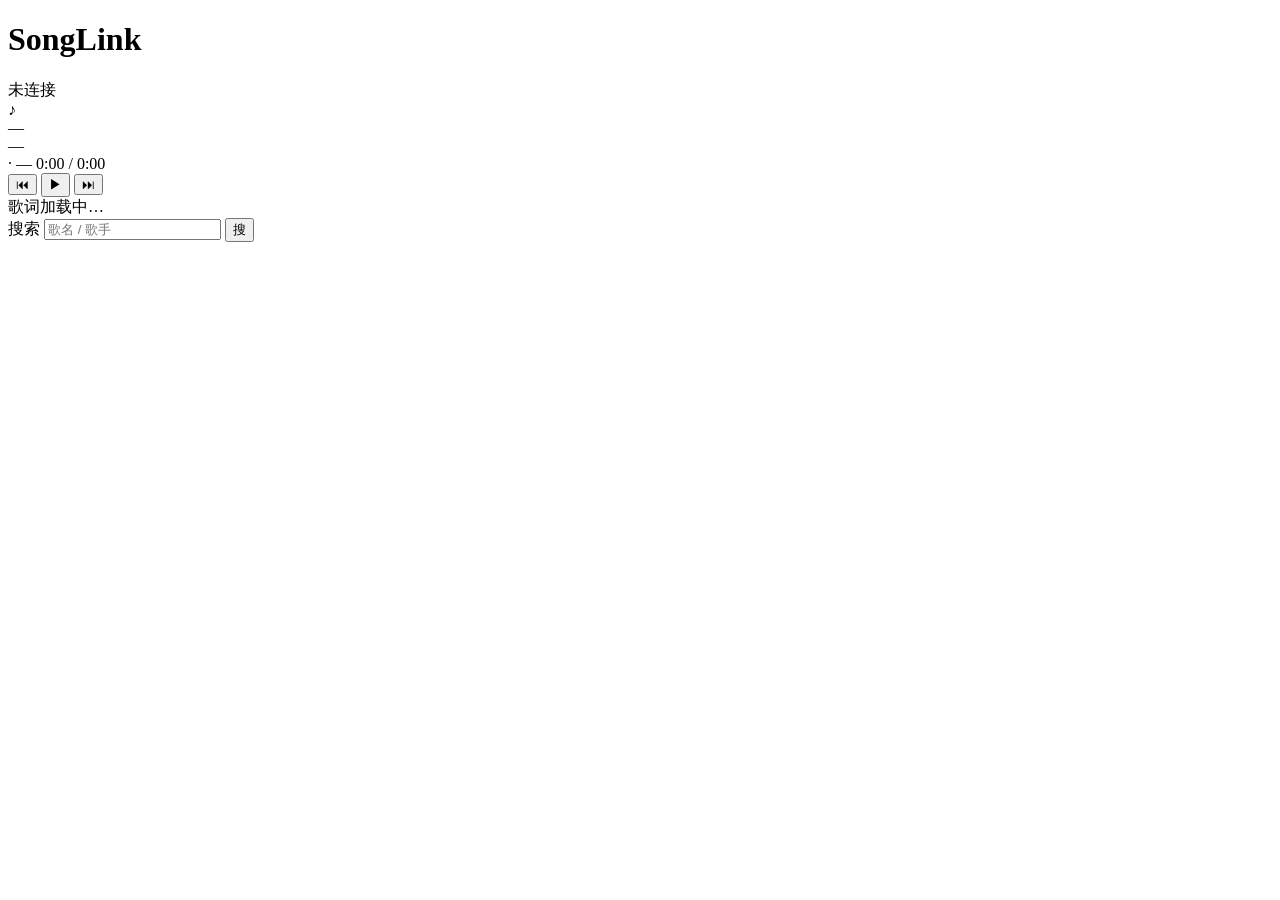
==== src/SongLink.Host.Core/wwwroot/index.html @ 1a28ee3d "feat(host): 桌面 Web 控制面板(浏览器访问 localhost:51999 即可控制) 不依赖 Android — Host 起一个极简网页,PC 浏览器直接连 ws://host:5" ====
<!doctype html>
<html lang="zh-CN">
<head>
<meta charset="utf-8">
<meta name="viewport" content="width=device-width,initial-scale=1">
<title>SongLink 桌面控制面板</title>
<link rel="stylesheet" href="/static/style.css">
</head>
<body>
<header>
  <h1>SongLink</h1>
  <div id="conn" class="badge disconnected">未连接</div>
  <div id="pin-wrap" hidden>
    <label>PIN <input id="pin" maxlength="6" inputmode="numeric" pattern="[0-9]*" placeholder="6 位"></label>
    <button id="btn-connect">连接</button>
  </div>
</header>

<main>
  <section id="now">
    <div class="art">
      <img id="art" alt="" src="" onerror="this.style.display='none'">
      <div class="art-placeholder" id="art-placeholder">♪</div>
    </div>
    <div class="meta">
      <div id="title" class="title">—</div>
      <div id="artist" class="artist">—</div>
      <div id="album" class="album"></div>
      <div class="status">
        <span id="status" class="dot">·</span>
        <span id="mode">—</span>
        <span id="time">0:00 / 0:00</span>
      </div>
    </div>
  </section>

  <section class="controls">
    <button id="btn-prev" title="上一首">⏮</button>
    <button id="btn-play" title="播放/暂停" class="primary">▶</button>
    <button id="btn-next" title="下一首">⏭</button>
  </section>

  <section id="lyrics">
    <div class="empty">歌词加载中…</div>
  </section>

  <section id="search">
    <label>搜索 <input id="kw" placeholder="歌名 / 歌手"></label>
    <button id="btn-search">搜</button>
    <div id="results"></div>
  </section>
</main>

<script src="/static/app.js"></script>
</body>
</html>
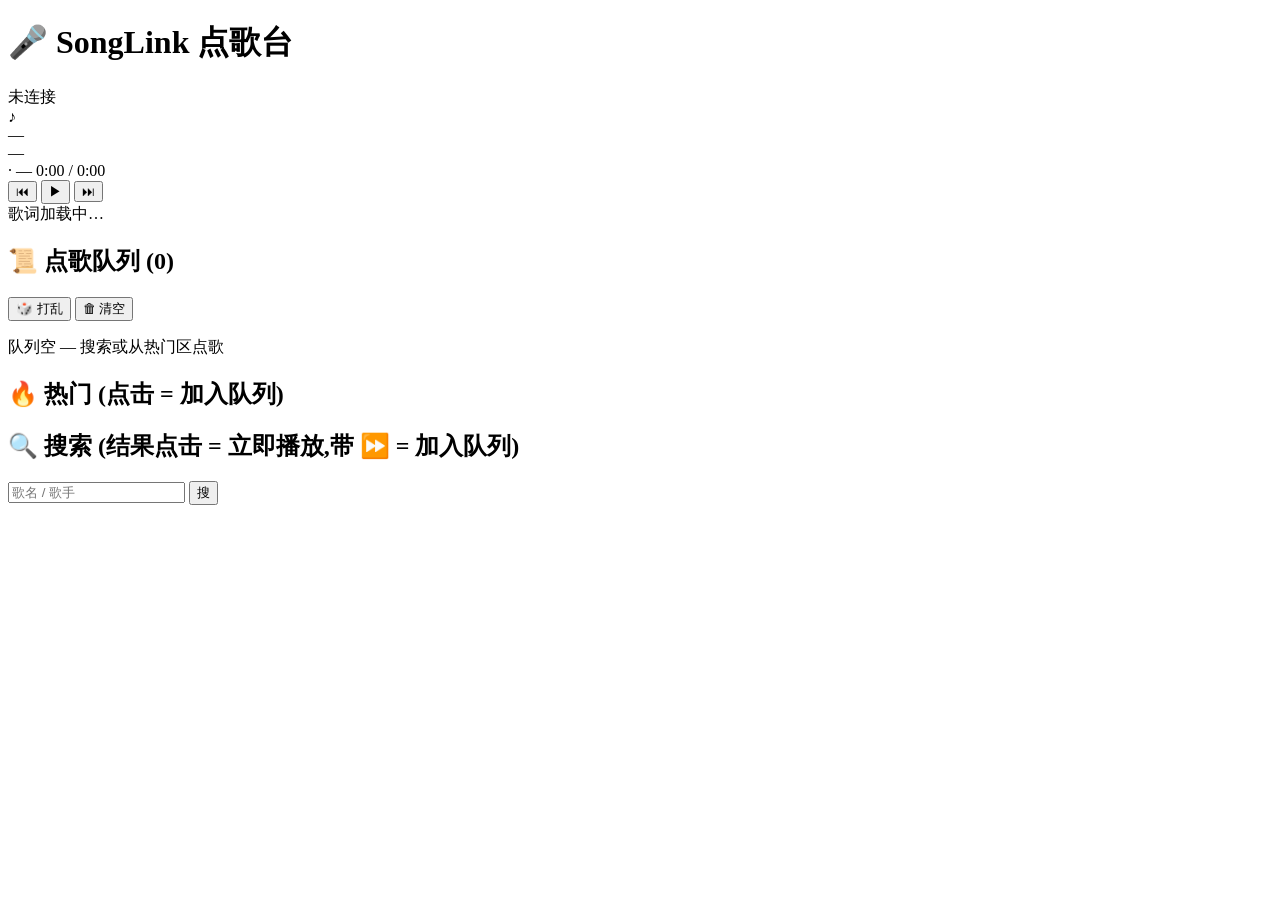
==== commit 9ff02e41: "feat(host): Web 面板改造成完整点歌台(队列/热门/谁点的)+ queue.shuffle + trending cmd Web 面板(localhost:51999/)从简单控制台升级" ====
--- a/src/SongLink.Host.Core/wwwroot/index.html
+++ b/src/SongLink.Host.Core/wwwroot/index.html
@@ -3,13 +3,16 @@
 <head>
 <meta charset="utf-8">
 <meta name="viewport" content="width=device-width,initial-scale=1">
-<title>SongLink 桌面控制面板</title>
+<title>SongLink 点歌台</title>
 <link rel="stylesheet" href="/static/style.css">
 </head>
 <body>
 <header>
-  <h1>SongLink</h1>
+  <h1>🎤 SongLink 点歌台</h1>
   <div id="conn" class="badge disconnected">未连接</div>
+  <div id="user-wrap" hidden>
+    <label>昵称 <input id="user" maxlength="20" placeholder="匿名"></label>
+  </div>
   <div id="pin-wrap" hidden>
     <label>PIN <input id="pin" maxlength="6" inputmode="numeric" pattern="[0-9]*" placeholder="6 位"></label>
     <button id="btn-connect">连接</button>
@@ -17,6 +20,7 @@
 </header>
 
 <main>
+  <!-- 当前歌曲 -->
   <section id="now">
     <div class="art">
       <img id="art" alt="" src="" onerror="this.style.display='none'">
@@ -34,20 +38,45 @@
     </div>
   </section>
 
+  <!-- 控件 -->
   <section class="controls">
     <button id="btn-prev" title="上一首">⏮</button>
     <button id="btn-play" title="播放/暂停" class="primary">▶</button>
     <button id="btn-next" title="下一首">⏭</button>
   </section>
 
+  <!-- 歌词 -->
   <section id="lyrics">
     <div class="empty">歌词加载中…</div>
   </section>
 
+  <!-- 点歌队列 -->
+  <section id="queue-section">
+    <div class="row">
+      <h2>📜 点歌队列 <span id="qcount" class="muted">(0)</span></h2>
+      <div class="actions">
+        <button id="btn-shuffle" class="ghost" title="随机打乱">🎲 打乱</button>
+        <button id="btn-qclear" class="ghost danger" title="清空队列">🗑 清空</button>
+      </div>
+    </div>
+    <ol id="queue-list" class="queue"></ol>
+    <div id="queue-empty" class="empty">队列空 — 搜索或从热门区点歌</div>
+  </section>
+
+  <!-- 热门 -->
+  <section id="trending-section">
+    <h2>🔥 热门 <span class="muted">(点击 = 加入队列)</span></h2>
+    <div id="trending" class="chips"></div>
+  </section>
+
+  <!-- 搜索 -->
   <section id="search">
-    <label>搜索 <input id="kw" placeholder="歌名 / 歌手"></label>
-    <button id="btn-search">搜</button>
-    <div id="results"></div>
+    <h2>🔍 搜索 <span class="muted">(结果点击 = 立即播放,带 ⏩ = 加入队列)</span></h2>
+    <div class="row">
+      <input id="kw" placeholder="歌名 / 歌手">
+      <button id="btn-search">搜</button>
+    </div>
+    <div id="results" class="results"></div>
   </section>
 </main>
 
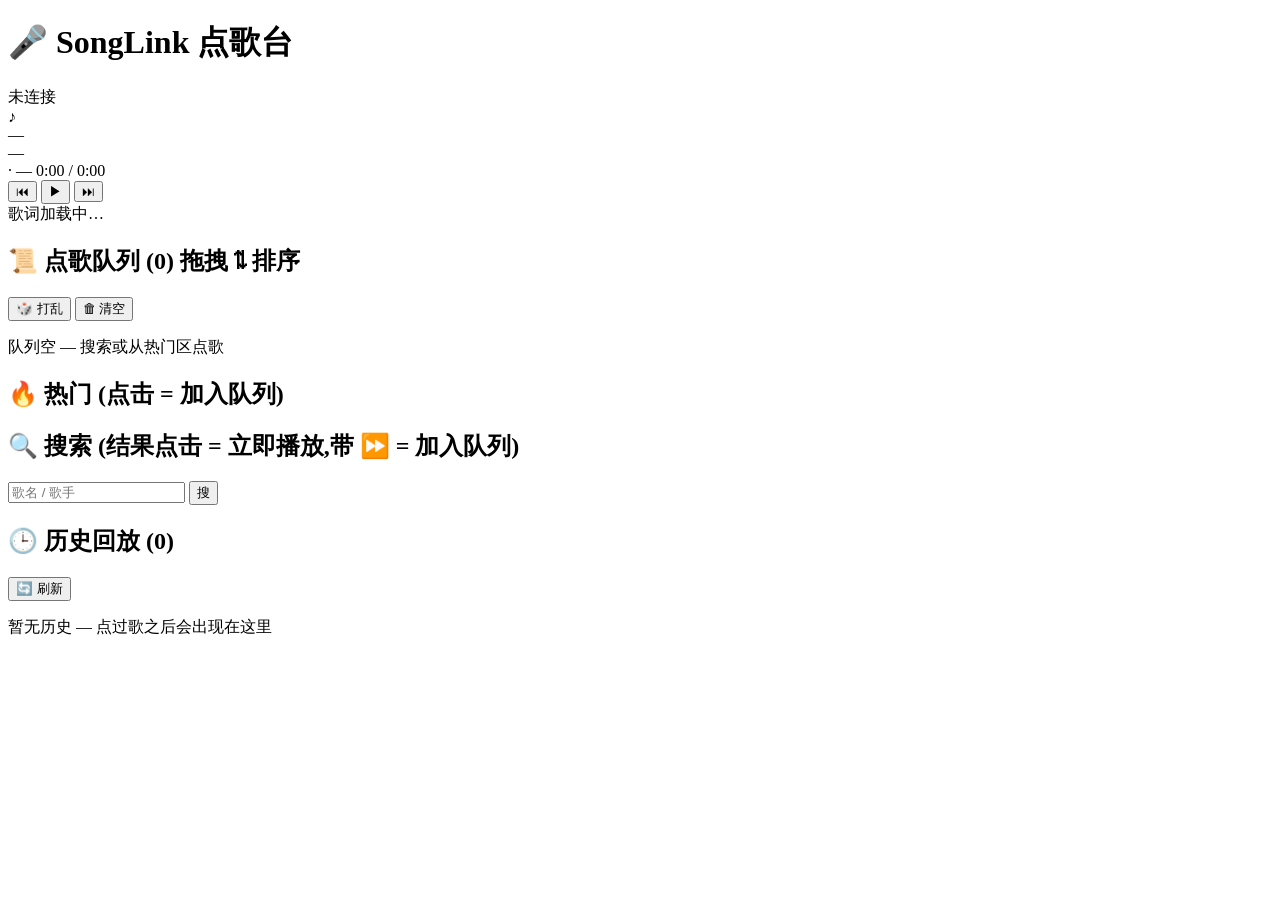
==== commit 4bd6d9a5: "feat(host): 历史回放 + 队列去重 + 拖拽排序 + PlayQueue.Move API 历史回放: - HostServer 加 history.list cmd — 默认 20 条、" ====
--- a/src/SongLink.Host.Core/wwwroot/index.html
+++ b/src/SongLink.Host.Core/wwwroot/index.html
@@ -7,6 +7,8 @@
 <link rel="stylesheet" href="/static/style.css">
 </head>
 <body>
+<div id="toast" class="toast" hidden></div>
+
 <header>
   <h1>🎤 SongLink 点歌台</h1>
   <div id="conn" class="badge disconnected">未连接</div>
@@ -20,7 +22,6 @@
 </header>
 
 <main>
-  <!-- 当前歌曲 -->
   <section id="now">
     <div class="art">
       <img id="art" alt="" src="" onerror="this.style.display='none'">
@@ -38,22 +39,19 @@
     </div>
   </section>
 
-  <!-- 控件 -->
   <section class="controls">
     <button id="btn-prev" title="上一首">⏮</button>
     <button id="btn-play" title="播放/暂停" class="primary">▶</button>
     <button id="btn-next" title="下一首">⏭</button>
   </section>
 
-  <!-- 歌词 -->
   <section id="lyrics">
     <div class="empty">歌词加载中…</div>
   </section>
 
-  <!-- 点歌队列 -->
   <section id="queue-section">
     <div class="row">
-      <h2>📜 点歌队列 <span id="qcount" class="muted">(0)</span></h2>
+      <h2>📜 点歌队列 <span id="qcount" class="muted">(0)</span> <span class="muted">拖拽 ⇅ 排序</span></h2>
       <div class="actions">
         <button id="btn-shuffle" class="ghost" title="随机打乱">🎲 打乱</button>
         <button id="btn-qclear" class="ghost danger" title="清空队列">🗑 清空</button>
@@ -63,21 +61,32 @@
     <div id="queue-empty" class="empty">队列空 — 搜索或从热门区点歌</div>
   </section>
 
-  <!-- 热门 -->
   <section id="trending-section">
     <h2>🔥 热门 <span class="muted">(点击 = 加入队列)</span></h2>
     <div id="trending" class="chips"></div>
   </section>
 
-  <!-- 搜索 -->
   <section id="search">
-    <h2>🔍 搜索 <span class="muted">(结果点击 = 立即播放,带 ⏩ = 加入队列)</span></h2>
+    <div class="row">
+      <h2>🔍 搜索 <span class="muted">(结果点击 = 立即播放,带 ⏩ = 加入队列)</span></h2>
+    </div>
     <div class="row">
       <input id="kw" placeholder="歌名 / 歌手">
       <button id="btn-search">搜</button>
     </div>
     <div id="results" class="results"></div>
   </section>
+
+  <section id="history-section">
+    <div class="row">
+      <h2>🕒 历史回放 <span id="hcount" class="muted">(0)</span></h2>
+      <div class="actions">
+        <button id="btn-hreload" class="ghost" title="刷新历史">🔄 刷新</button>
+      </div>
+    </div>
+    <ol id="history-list" class="history"></ol>
+    <div id="history-empty" class="empty">暂无历史 — 点过歌之后会出现在这里</div>
+  </section>
 </main>
 
 <script src="/static/app.js"></script>
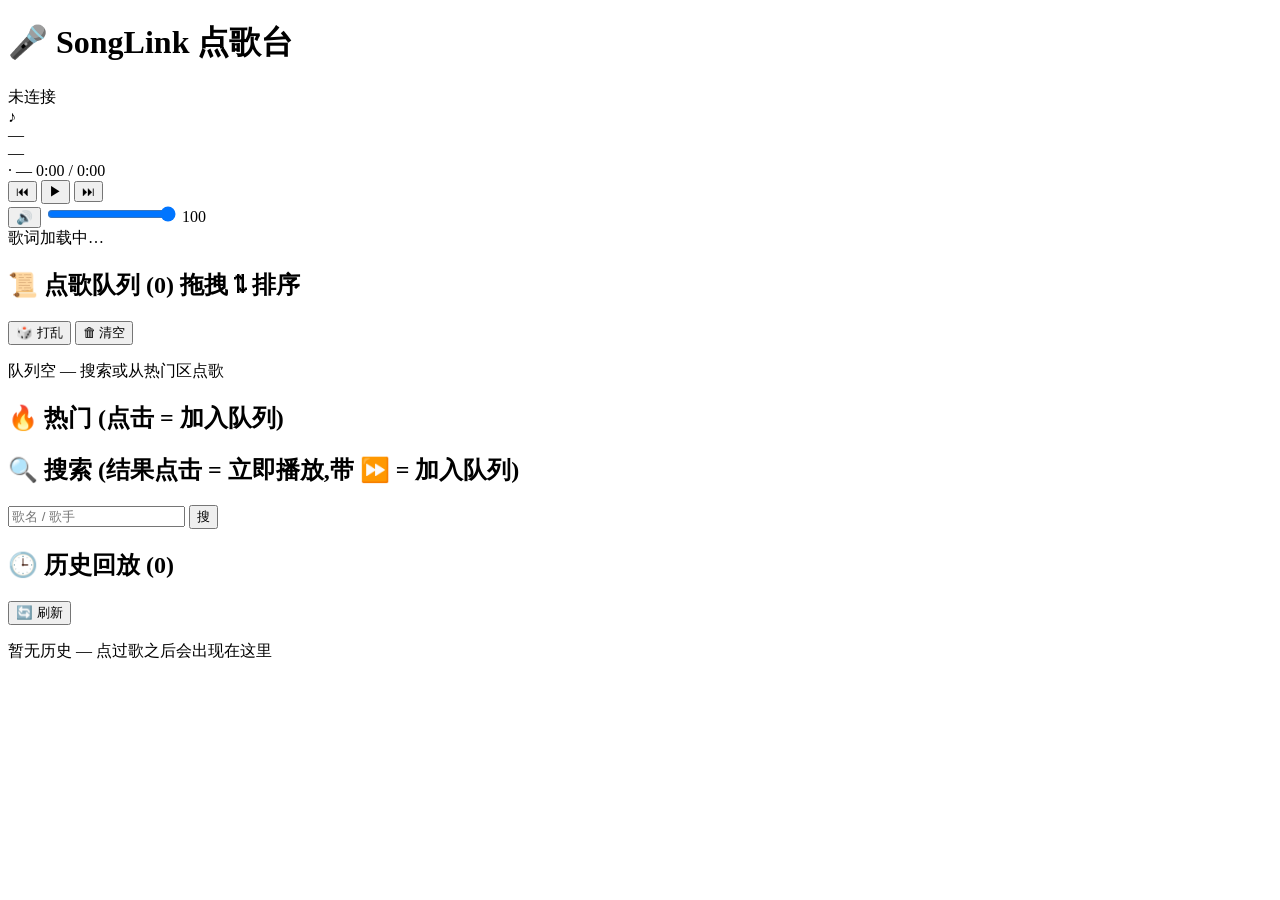
==== commit db7aec97: "feat(host+web): 端到端音量控制 + Web 自动重连 + 队列上下移 音量控制(完整链路): - AdapterCapability 新增 Volume 旗位 - IPlayerAda" ====
--- a/src/SongLink.Host.Core/wwwroot/index.html
+++ b/src/SongLink.Host.Core/wwwroot/index.html
@@ -43,6 +43,11 @@
     <button id="btn-prev" title="上一首">⏮</button>
     <button id="btn-play" title="播放/暂停" class="primary">▶</button>
     <button id="btn-next" title="下一首">⏭</button>
+    <div class="volume" title="音量">
+      <button id="btn-mute" class="ghost" title="静音/恢复">🔊</button>
+      <input id="vol" type="range" min="0" max="100" value="100" step="1" aria-label="音量">
+      <span id="vol-num" class="muted">100</span>
+    </div>
   </section>
 
   <section id="lyrics">
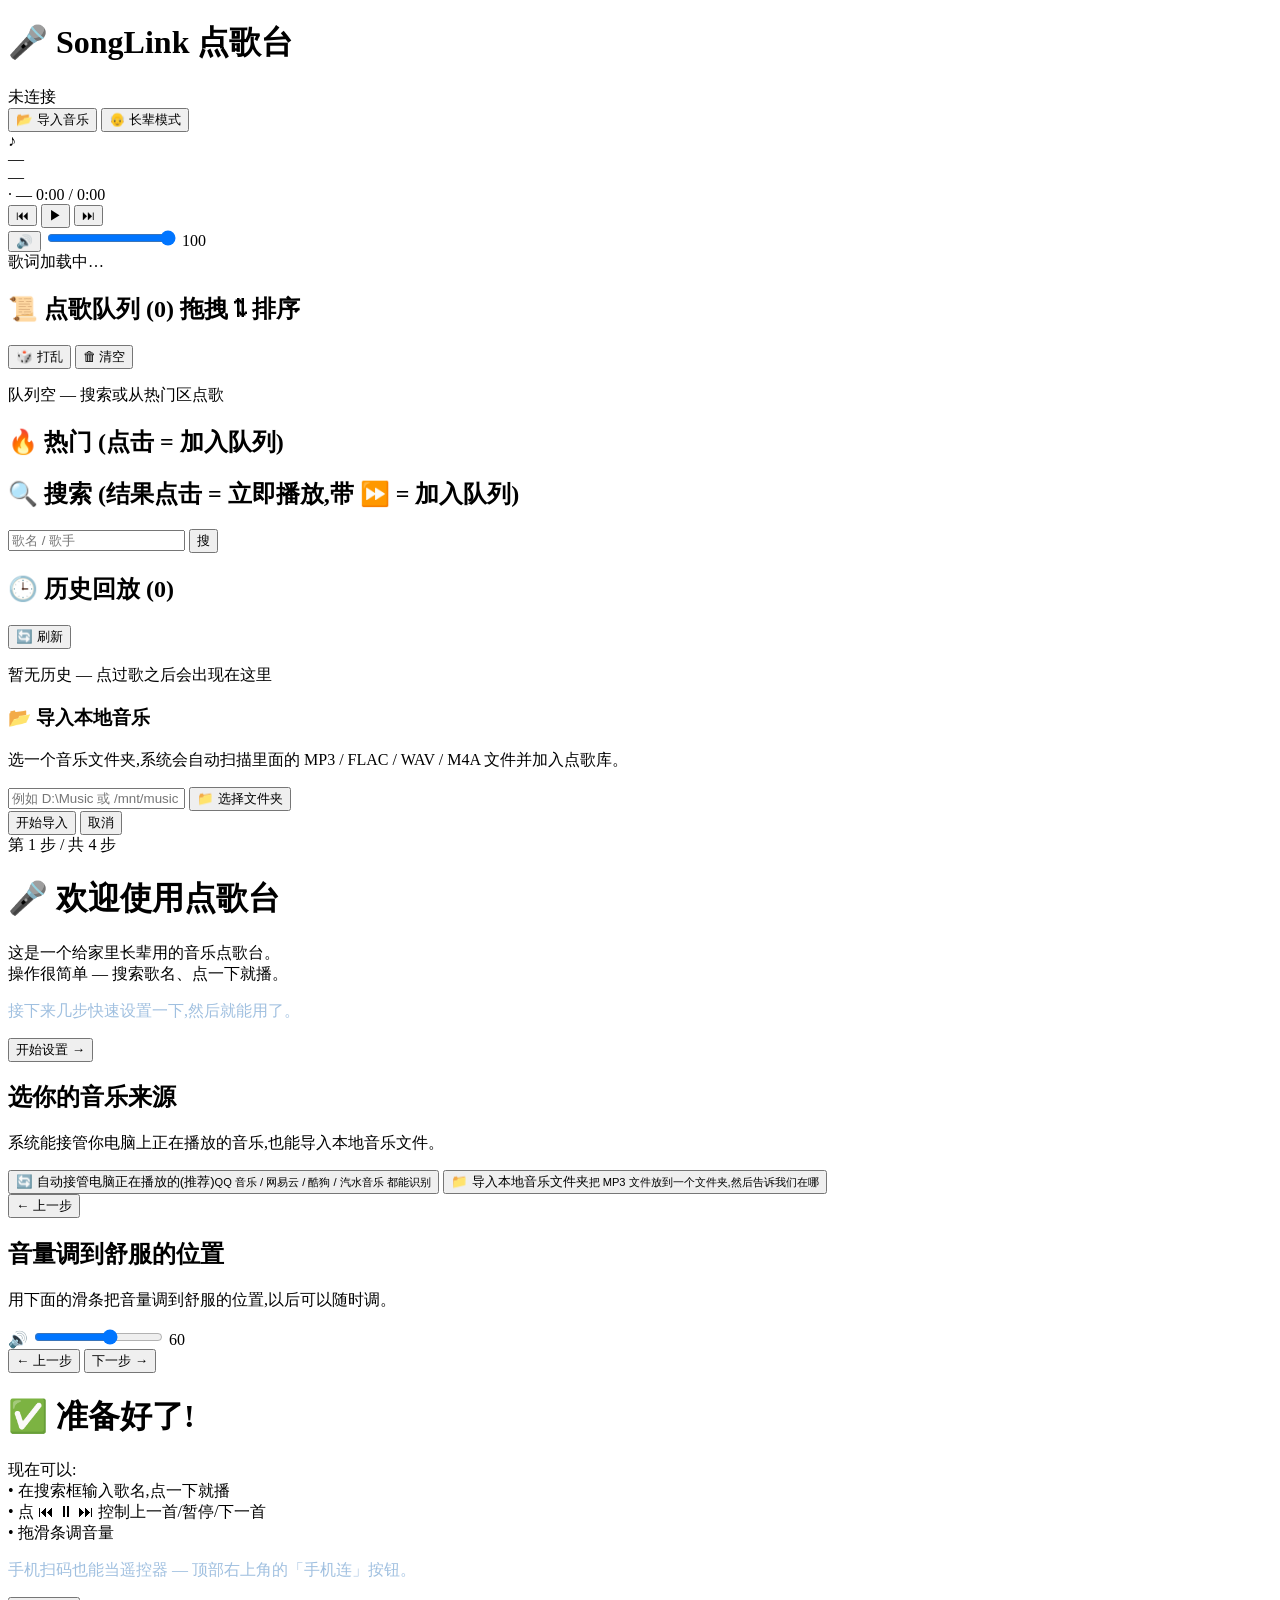
==== commit 39623856: "feat(host+web): 长辈模式 + 导入音乐 + 首次引导(老人友好三件套) 按用户定位(给家里长辈用,要简单)重做 Web 面板:  1. 长辈模式 👴    - body.elder-m" ====
--- a/src/SongLink.Host.Core/wwwroot/index.html
+++ b/src/SongLink.Host.Core/wwwroot/index.html
@@ -19,6 +19,8 @@
     <label>PIN <input id="pin" maxlength="6" inputmode="numeric" pattern="[0-9]*" placeholder="6 位"></label>
     <button id="btn-connect">连接</button>
   </div>
+  <button id="btn-import" class="ghost" title="从电脑选一个音乐文件夹导入">📂 导入音乐</button>
+  <button id="btn-mode" class="ghost" title="切换长辈模式 / 完整模式">👴 长辈模式</button>
 </header>
 
 <main>
@@ -95,5 +97,65 @@
 </main>
 
 <script src="/static/app.js"></script>
+
+<!-- 导入音乐 modal -->
+<div id="import-modal" class="modal hidden" role="dialog" aria-label="导入音乐文件夹">
+  <div class="modal-box">
+    <h3>📂 导入本地音乐</h3>
+    <p class="hint">选一个音乐文件夹,系统会自动扫描里面的 MP3 / FLAC / WAV / M4A 文件并加入点歌库。</p>
+    <div class="row">
+      <input id="import-path" type="text" placeholder="例如 D:\Music 或 /mnt/music">
+      <button id="btn-import-pick">📁 选择文件夹</button>
+    </div>
+    <div class="row">
+      <button id="btn-import-go" class="primary">开始导入</button>
+      <button id="btn-import-cancel" class="ghost">取消</button>
+    </div>
+    <div id="import-result" class="result" hidden></div>
+  </div>
+</div>
+
+<!-- 首次启动引导 wizard -->
+<div id="wizard" class="wizard hidden" role="dialog" aria-label="首次启动引导">
+  <div class="progress" id="wiz-progress">第 1 步 / 共 4 步</div>
+  <div class="step" id="wiz-step-1">
+    <h1>🎤 欢迎使用点歌台</h1>
+    <p>这是一个给家里长辈用的音乐点歌台。<br>操作很简单 — 搜索歌名、点一下就播。</p>
+    <p style="color:#a0c0e0">接下来几步快速设置一下,然后就能用了。</p>
+    <div class="nav"><button id="wiz-1-next" class="primary">开始设置 →</button></div>
+  </div>
+  <div class="step hidden" id="wiz-step-2">
+    <h2>选你的音乐来源</h2>
+    <p>系统能接管你电脑上正在播放的音乐,也能导入本地音乐文件。</p>
+    <div class="opts">
+      <button data-source="auto">🔄 自动接管电脑正在播放的(推荐)<small>QQ 音乐 / 网易云 / 酷狗 / 汽水音乐 都能识别</small></button>
+      <button data-source="local">📁 导入本地音乐文件夹<small>把 MP3 文件放到一个文件夹,然后告诉我们在哪</small></button>
+    </div>
+    <div class="nav"><button id="wiz-2-back" class="ghost">← 上一步</button></div>
+  </div>
+  <div class="step hidden" id="wiz-step-3">
+    <h2>音量调到舒服的位置</h2>
+    <p>用下面的滑条把音量调到舒服的位置,以后可以随时调。</p>
+    <div class="vol-preview">
+      🔊 <input id="wiz-vol" type="range" min="0" max="100" value="60" step="1">
+      <span id="wiz-vol-num" class="muted">60</span>
+    </div>
+    <div class="nav">
+      <button id="wiz-3-back" class="ghost">← 上一步</button>
+      <button id="wiz-3-next" class="primary">下一步 →</button>
+    </div>
+  </div>
+  <div class="step hidden" id="wiz-step-4">
+    <h1>✅ 准备好了!</h1>
+    <p>现在可以:<br>
+      • 在搜索框输入歌名,点一下就播<br>
+      • 点 ⏮ ⏸ ⏭ 控制上一首/暂停/下一首<br>
+      • 拖滑条调音量<br>
+    </p>
+    <p style="color:#a0c0e0">手机扫码也能当遥控器 — 顶部右上角的「手机连」按钮。</p>
+    <div class="nav"><button id="wiz-4-finish" class="primary">开始用 →</button></div>
+  </div>
+</div>
+
 </body>
 </html>
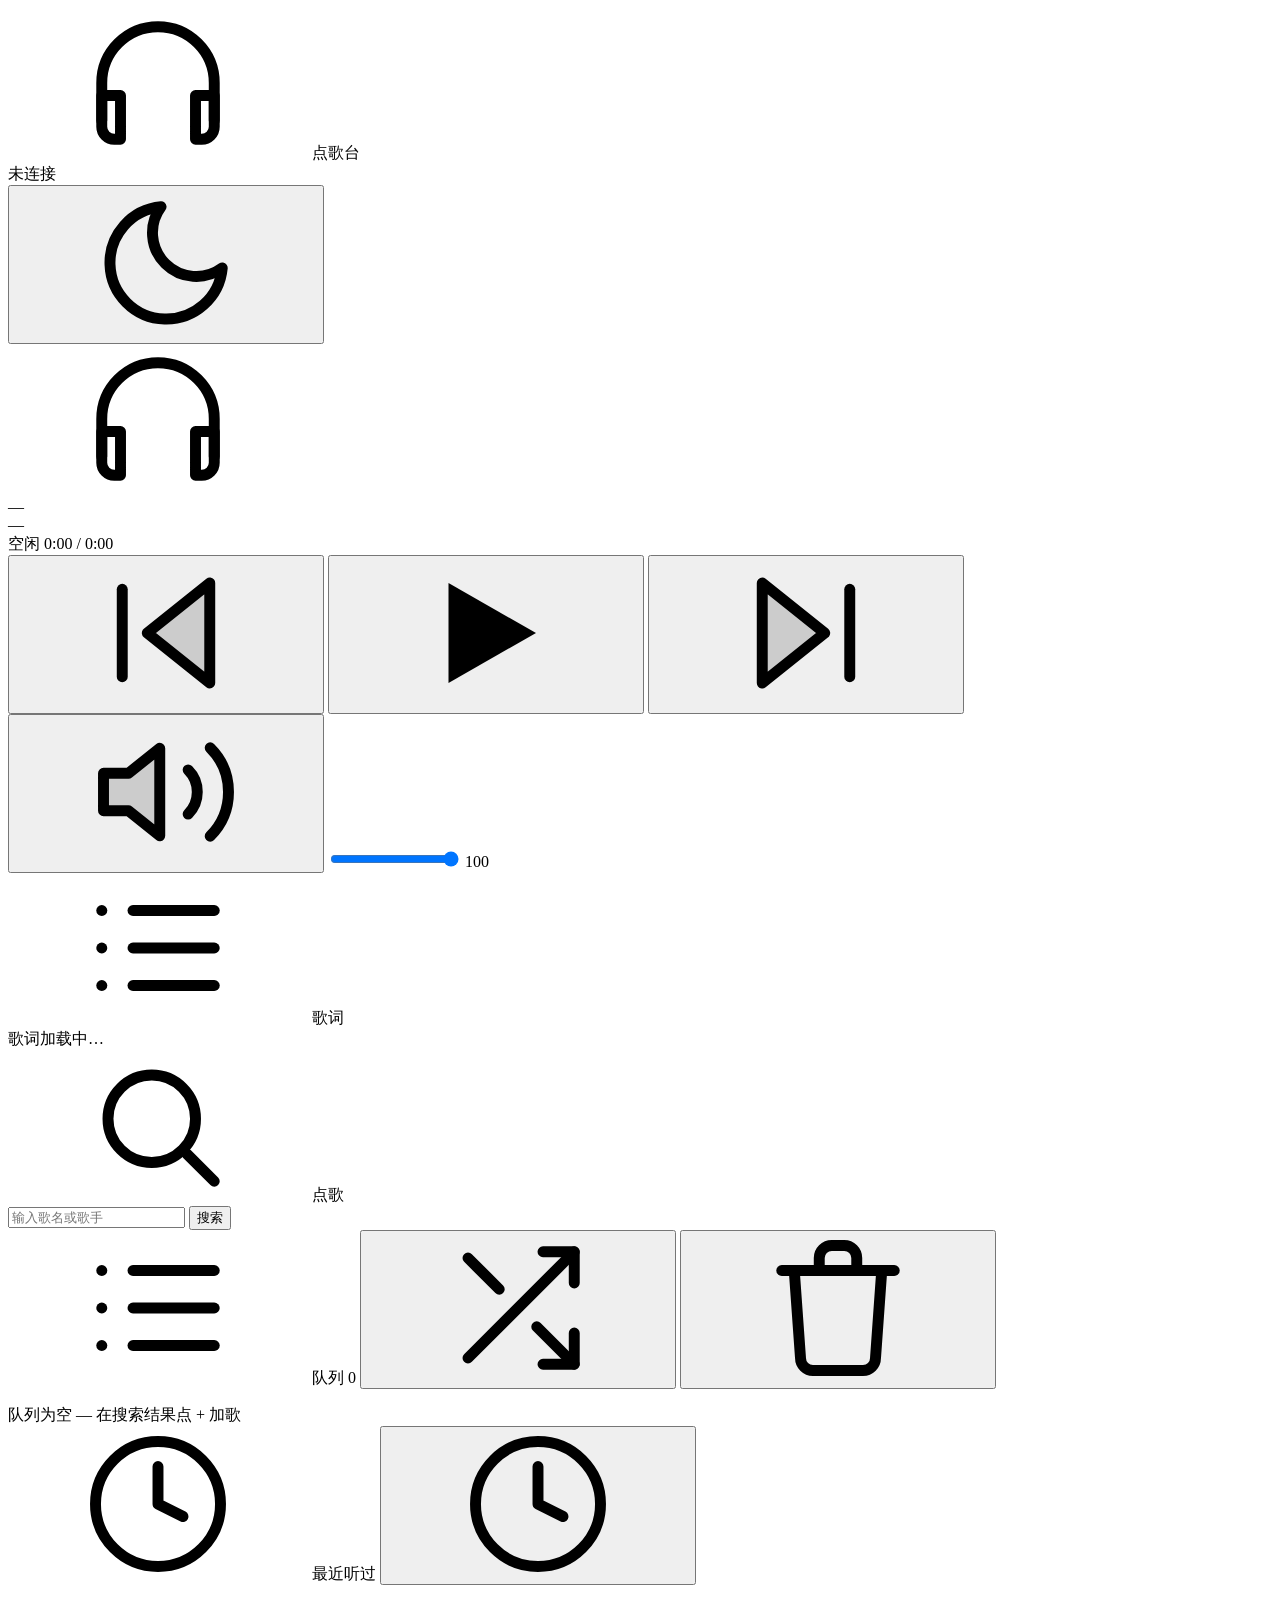
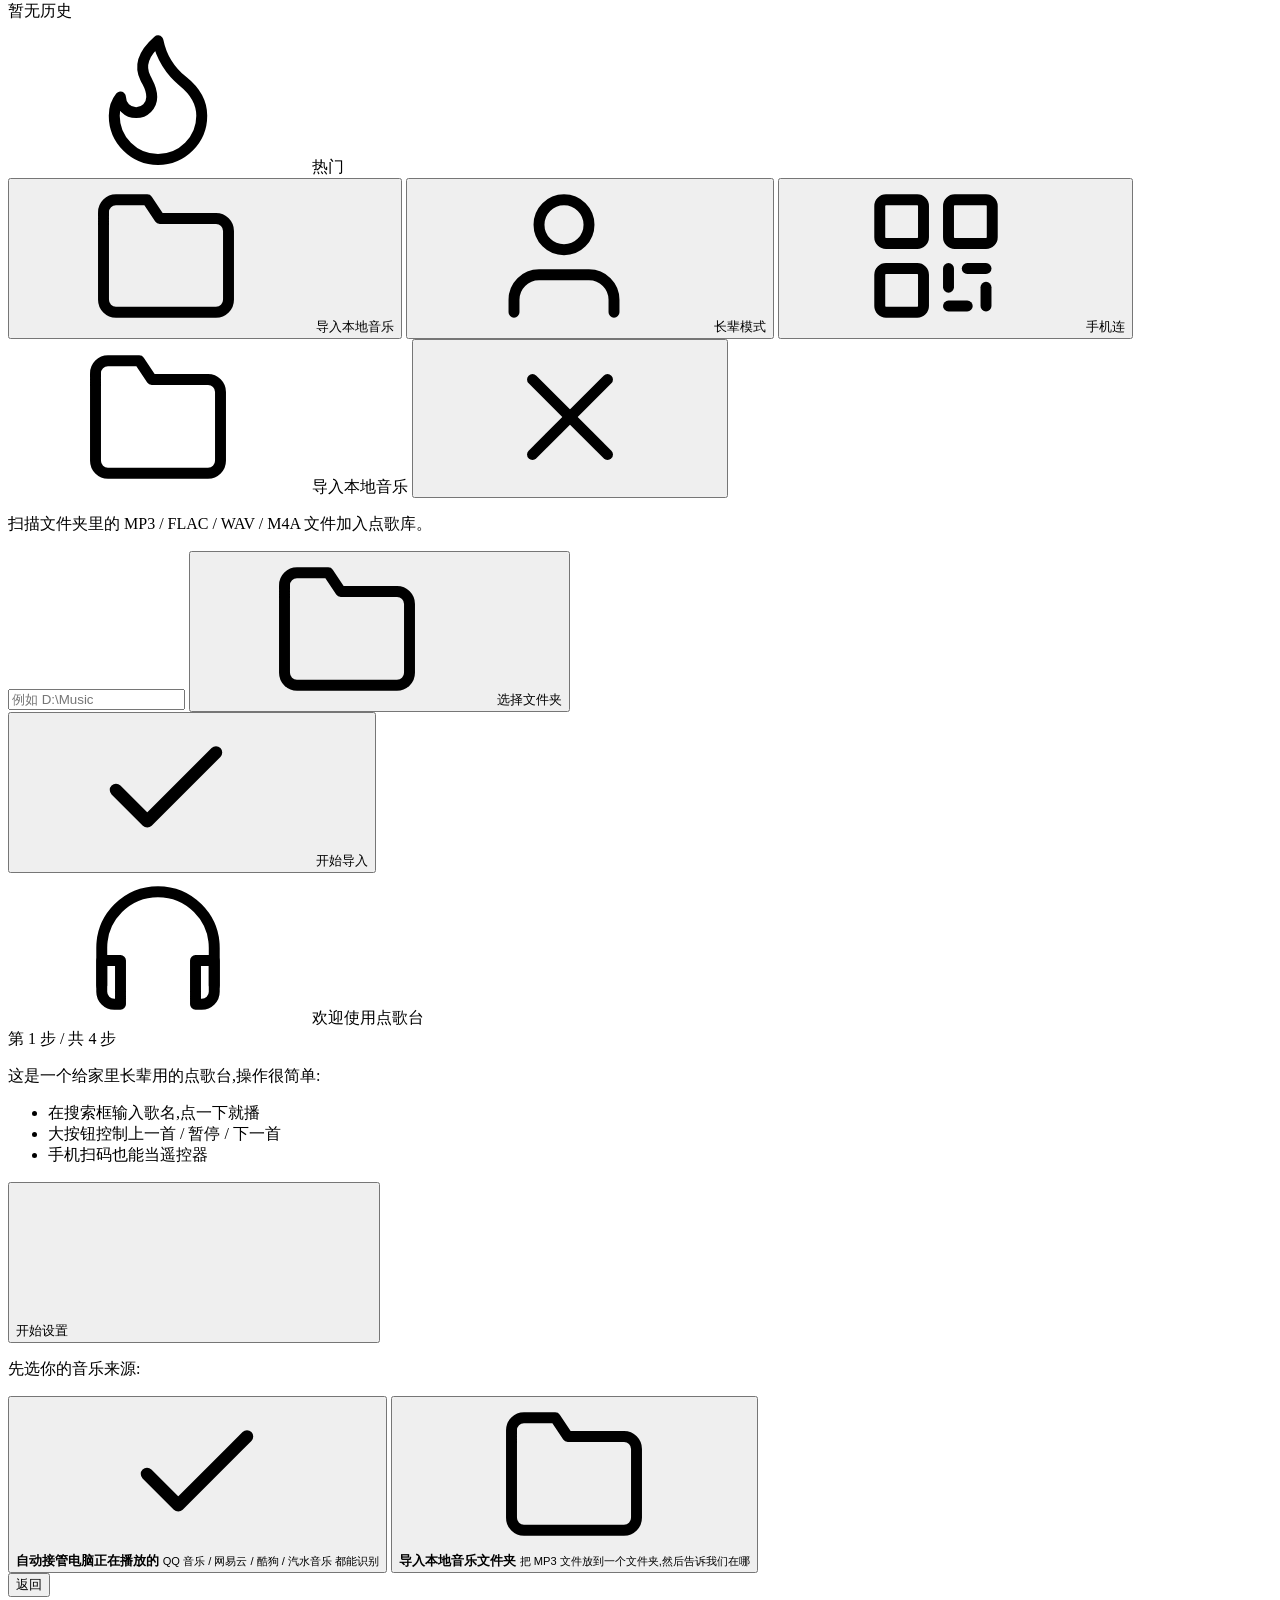
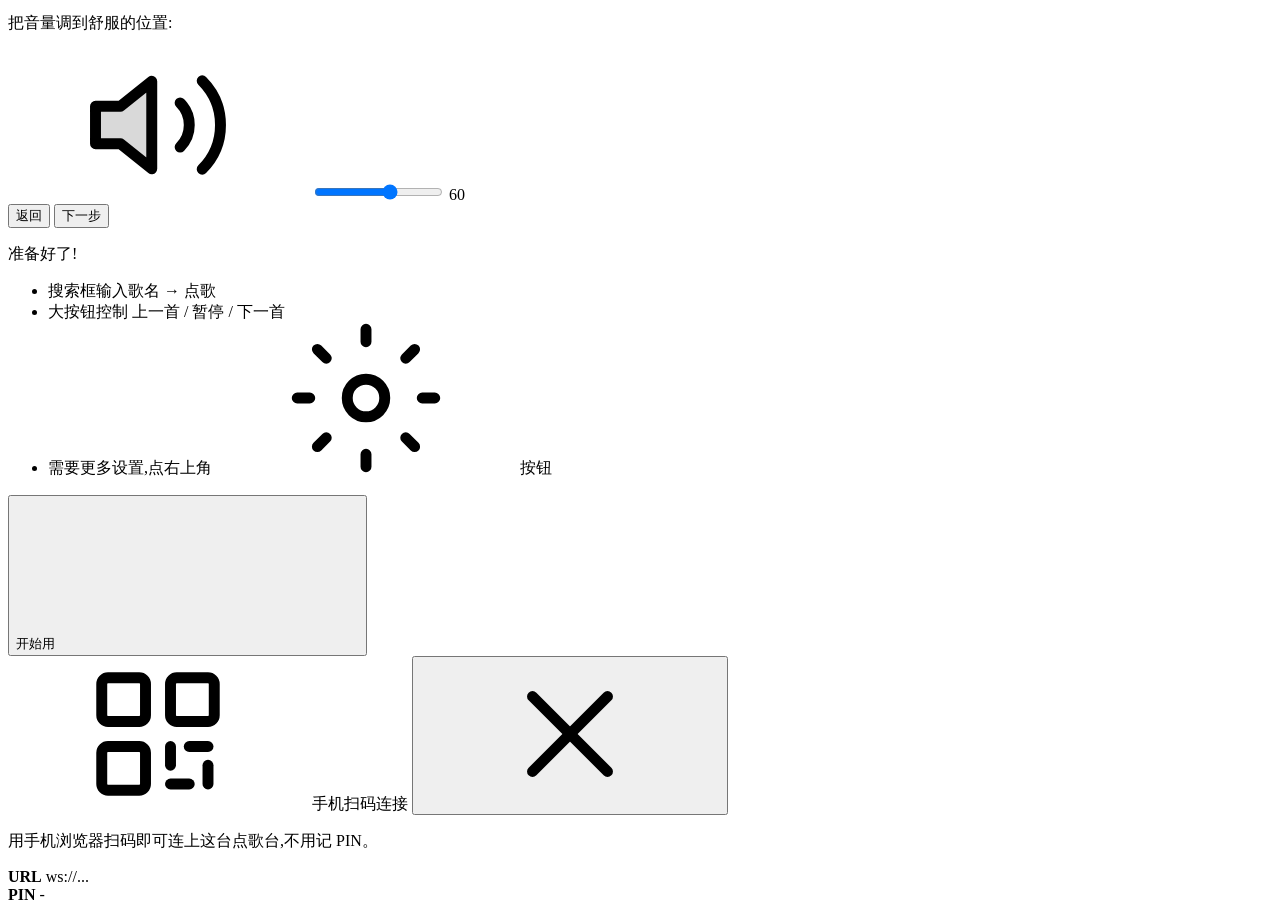
==== commit db5a0d1e: "feat(web): 全面重构 — 亮色主题 + 平铺卡片 + 自绘 SVG 图标(去所有 emoji) 按用户最新要求重写整个 Web 面板:  视觉: - 亮色为主(#f5f6f8 背景,#fff" ====
--- a/src/SongLink.Host.Core/wwwroot/index.html
+++ b/src/SongLink.Host.Core/wwwroot/index.html
@@ -3,159 +3,285 @@
 <head>
 <meta charset="utf-8">
 <meta name="viewport" content="width=device-width,initial-scale=1">
-<title>SongLink 点歌台</title>
+<title>点歌台</title>
 <link rel="stylesheet" href="/static/style.css">
 </head>
 <body>
+
+<!-- SVG 图标库 (Lucide 风格 stroke 1.75) -->
+<svg xmlns="http://www.w3.org/2000/svg" style="position:absolute;width:0;height:0;overflow:hidden" aria-hidden="true">
+  <defs>
+    <symbol id="i-play" viewBox="0 0 24 24" fill="currentColor"><polygon points="6 4 20 12 6 20 6 4"/></symbol>
+    <symbol id="i-pause" viewBox="0 0 24 24" fill="currentColor"><rect x="6" y="4" width="4" height="16" rx="1"/><rect x="14" y="4" width="4" height="16" rx="1"/></symbol>
+    <symbol id="i-prev" viewBox="0 0 24 24" fill="none" stroke="currentColor" stroke-width="1.75" stroke-linecap="round" stroke-linejoin="round"><polygon points="19 20 9 12 19 4 19 20" fill="currentColor" fill-opacity="0.15"/><line x1="5" y1="19" x2="5" y2="5"/></symbol>
+    <symbol id="i-next" viewBox="0 0 24 24" fill="none" stroke="currentColor" stroke-width="1.75" stroke-linecap="round" stroke-linejoin="round"><polygon points="5 4 15 12 5 20 5 4" fill="currentColor" fill-opacity="0.15"/><line x1="19" y1="5" x2="19" y2="19"/></symbol>
+    <symbol id="i-stop" viewBox="0 0 24 24" fill="currentColor"><rect x="5" y="5" width="14" height="14" rx="2"/></symbol>
+    <symbol id="i-search" viewBox="0 0 24 24" fill="none" stroke="currentColor" stroke-width="1.75" stroke-linecap="round" stroke-linejoin="round"><circle cx="11" cy="11" r="7"/><line x1="21" y1="21" x2="16.65" y2="16.65"/></symbol>
+    <symbol id="i-plus" viewBox="0 0 24 24" fill="none" stroke="currentColor" stroke-width="2" stroke-linecap="round" stroke-linejoin="round"><line x1="12" y1="5" x2="12" y2="19"/><line x1="5" y1="12" x2="19" y2="12"/></symbol>
+    <symbol id="i-close" viewBox="0 0 24 24" fill="none" stroke="currentColor" stroke-width="1.75" stroke-linecap="round" stroke-linejoin="round"><line x1="18" y1="6" x2="6" y2="18"/><line x1="6" y1="6" x2="18" y2="18"/></symbol>
+    <symbol id="i-check" viewBox="0 0 24 24" fill="none" stroke="currentColor" stroke-width="2" stroke-linecap="round" stroke-linejoin="round"><polyline points="20 6 9 17 4 12"/></symbol>
+    <symbol id="i-vhigh" viewBox="0 0 24 24" fill="none" stroke="currentColor" stroke-width="1.75" stroke-linecap="round" stroke-linejoin="round"><polygon points="11 5 6 9 2 9 2 15 6 15 11 19 11 5" fill="currentColor" fill-opacity="0.15"/><path d="M15.54 8.46a5 5 0 0 1 0 7.07"/><path d="M19.07 4.93a10 10 0 0 1 0 14.14"/></symbol>
+    <symbol id="i-vlow" viewBox="0 0 24 24" fill="none" stroke="currentColor" stroke-width="1.75" stroke-linecap="round" stroke-linejoin="round"><polygon points="11 5 6 9 2 9 2 15 6 15 11 19 11 5" fill="currentColor" fill-opacity="0.15"/><path d="M15.54 8.46a5 5 0 0 1 0 7.07"/></symbol>
+    <symbol id="i-vmute" viewBox="0 0 24 24" fill="none" stroke="currentColor" stroke-width="1.75" stroke-linecap="round" stroke-linejoin="round"><polygon points="11 5 6 9 2 9 2 15 6 15 11 19 11 5" fill="currentColor" fill-opacity="0.15"/><line x1="22" y1="9" x2="16" y2="15"/><line x1="16" y1="9" x2="22" y2="15"/></symbol>
+    <symbol id="i-up" viewBox="0 0 24 24" fill="none" stroke="currentColor" stroke-width="2" stroke-linecap="round" stroke-linejoin="round"><polyline points="18 15 12 9 6 15"/></symbol>
+    <symbol id="i-down" viewBox="0 0 24 24" fill="none" stroke="currentColor" stroke-width="2" stroke-linecap="round" stroke-linejoin="round"><polyline points="6 9 12 15 18 9"/></symbol>
+    <symbol id="i-folder" viewBox="0 0 24 24" fill="none" stroke="currentColor" stroke-width="1.75" stroke-linecap="round" stroke-linejoin="round"><path d="M22 19a2 2 0 0 1-2 2H4a2 2 0 0 1-2-2V5a2 2 0 0 1 2-2h5l2 3h9a2 2 0 0 1 2 2z"/></symbol>
+    <symbol id="i-trash" viewBox="0 0 24 24" fill="none" stroke="currentColor" stroke-width="1.75" stroke-linecap="round" stroke-linejoin="round"><polyline points="3 6 5 6 21 6"/><path d="M19 6l-1 14a2 2 0 0 1-2 2H8a2 2 0 0 1-2-2L5 6"/><path d="M9 6V4a2 2 0 0 1 2-2h2a2 2 0 0 1 2 2v2"/></symbol>
+    <symbol id="i-settings" viewBox="0 0 24 24" fill="none" stroke="currentColor" stroke-width="1.75" stroke-linecap="round" stroke-linejoin="round"><circle cx="12" cy="12" r="3"/><path d="M12 1v2M12 21v2M4.22 4.22l1.42 1.42M18.36 18.36l1.42 1.42M1 12h2M21 12h2M4.22 19.78l1.42-1.42M18.36 5.64l1.42-1.42"/></symbol>
+    <symbol id="i-shuffle" viewBox="0 0 24 24" fill="none" stroke="currentColor" stroke-width="1.75" stroke-linecap="round" stroke-linejoin="round"><polyline points="16 3 21 3 21 8"/><line x1="4" y1="20" x2="21" y2="3"/><polyline points="21 16 21 21 16 21"/><line x1="15" y1="15" x2="21" y2="21"/><line x1="4" y1="4" x2="9" y2="9"/></symbol>
+    <symbol id="i-list" viewBox="0 0 24 24" fill="none" stroke="currentColor" stroke-width="1.75" stroke-linecap="round" stroke-linejoin="round"><line x1="8" y1="6" x2="21" y2="6"/><line x1="8" y1="12" x2="21" y2="12"/><line x1="8" y1="18" x2="21" y2="18"/><line x1="3" y1="6" x2="3.01" y2="6"/><line x1="3" y1="12" x2="3.01" y2="12"/><line x1="3" y1="18" x2="3.01" y2="18"/></symbol>
+    <symbol id="i-clock" viewBox="0 0 24 24" fill="none" stroke="currentColor" stroke-width="1.75" stroke-linecap="round" stroke-linejoin="round"><circle cx="12" cy="12" r="10"/><polyline points="12 6 12 12 16 14"/></symbol>
+    <symbol id="i-user" viewBox="0 0 24 24" fill="none" stroke="currentColor" stroke-width="1.75" stroke-linecap="round" stroke-linejoin="round"><path d="M20 21v-2a4 4 0 0 0-4-4H8a4 4 0 0 0-4 4v2"/><circle cx="12" cy="7" r="4"/></symbol>
+    <symbol id="i-qr" viewBox="0 0 24 24" fill="none" stroke="currentColor" stroke-width="1.75" stroke-linecap="round" stroke-linejoin="round"><rect x="3" y="3" width="7" height="7" rx="1"/><rect x="14" y="3" width="7" height="7" rx="1"/><rect x="3" y="14" width="7" height="7" rx="1"/><line x1="14" y1="14" x2="14" y2="17"/><line x1="14" y1="20" x2="17" y2="20"/><line x1="17" y1="14" x2="20" y2="14"/><line x1="20" y1="17" x2="20" y2="20"/></symbol>
+    <symbol id="i-fire" viewBox="0 0 24 24" fill="none" stroke="currentColor" stroke-width="1.75" stroke-linecap="round" stroke-linejoin="round"><path d="M8.5 14.5A2.5 2.5 0 0 0 11 12c0-1.38-.5-2-1-3-1.072-2.143-.224-4.054 2-6 .5 2.5 2 4.9 4 6.5 2 1.6 3 3.5 3 5.5a7 7 0 1 1-14 0c0-1.153.433-2.294 1-3a2.5 2.5 0 0 0 2.5 2.5z"/></symbol>
+    <symbol id="i-handle" viewBox="0 0 24 24" fill="currentColor" fill-opacity="0.4"><circle cx="9" cy="6" r="1.4"/><circle cx="15" cy="6" r="1.4"/><circle cx="9" cy="12" r="1.4"/><circle cx="15" cy="12" r="1.4"/><circle cx="9" cy="18" r="1.4"/><circle cx="15" cy="18" r="1.4"/></symbol>
+    <symbol id="i-pin" viewBox="0 0 24 24" fill="none" stroke="currentColor" stroke-width="1.75" stroke-linecap="round" stroke-linejoin="round"><path d="M12 17v5"/><path d="M9 10.76V5a2 2 0 0 1 2-2h2a2 2 0 0 1 2 2v5.76a2 2 0 0 0 .59 1.41L19 15H5l3.41-2.83A2 2 0 0 0 9 10.76z"/></symbol>
+    <symbol id="i-sun" viewBox="0 0 24 24" fill="none" stroke="currentColor" stroke-width="1.75" stroke-linecap="round" stroke-linejoin="round"><circle cx="12" cy="12" r="4"/><line x1="12" y1="2" x2="12" y2="4"/><line x1="12" y1="20" x2="12" y2="22"/><line x1="4.93" y1="4.93" x2="6.34" y2="6.34"/><line x1="17.66" y1="17.66" x2="19.07" y2="19.07"/><line x1="2" y1="12" x2="4" y2="12"/><line x1="20" y1="12" x2="22" y2="12"/><line x1="4.93" y1="19.07" x2="6.34" y2="17.66"/><line x1="17.66" y1="6.34" x2="19.07" y2="4.93"/></symbol>
+    <symbol id="i-moon" viewBox="0 0 24 24" fill="none" stroke="currentColor" stroke-width="1.75" stroke-linecap="round" stroke-linejoin="round"><path d="M21 12.79A9 9 0 1 1 11.21 3 7 7 0 0 0 21 12.79z"/></symbol>
+    <symbol id="i-headset" viewBox="0 0 24 24" fill="none" stroke="currentColor" stroke-width="1.75" stroke-linecap="round" stroke-linejoin="round"><path d="M3 18v-6a9 9 0 0 1 18 0v6"/><path d="M21 19a2 2 0 0 1-2 2h-1v-7h3z"/><path d="M3 19a2 2 0 0 0 2 2h1v-7H3z"/></symbol>
+    <symbol id="i-help" viewBox="0 0 24 24" fill="none" stroke="currentColor" stroke-width="1.75" stroke-linecap="round" stroke-linejoin="round"><circle cx="12" cy="12" r="10"/><path d="M9.09 9a3 3 0 0 1 5.83 1c0 2-3 3-3 3"/><line x1="12" y1="17" x2="12.01" y2="17"/></symbol>
+  </defs>
+</svg>
+
+<!-- Toast 浮层 -->
 <div id="toast" class="toast" hidden></div>
 
-<header>
-  <h1>🎤 SongLink 点歌台</h1>
-  <div id="conn" class="badge disconnected">未连接</div>
-  <div id="user-wrap" hidden>
-    <label>昵称 <input id="user" maxlength="20" placeholder="匿名"></label>
-  </div>
-  <div id="pin-wrap" hidden>
-    <label>PIN <input id="pin" maxlength="6" inputmode="numeric" pattern="[0-9]*" placeholder="6 位"></label>
-    <button id="btn-connect">连接</button>
-  </div>
-  <button id="btn-import" class="ghost" title="从电脑选一个音乐文件夹导入">📂 导入音乐</button>
-  <button id="btn-mode" class="ghost" title="切换长辈模式 / 完整模式">👴 长辈模式</button>
+<!-- 顶部条 -->
+<header class="topbar">
+  <div class="brand">
+    <svg class="ico ico-md"><use href="#i-headset"/></svg>
+    <span class="brand-name">点歌台</span>
+  </div>
+  <div id="conn" class="conn-pill off">
+    <span class="dot"></span><span id="conn-text">未连接</span>
+  </div>
+  <div class="topbar-spacer"></div>
+  <button id="btn-theme" class="iconbtn" title="切换主题"><svg class="ico ico-md"><use href="#i-moon"/></svg></button>
+  <div id="user-wrap" class="user-wrap" hidden>
+    <svg class="ico ico-md"><use href="#i-user"/></svg>
+    <input id="user" maxlength="20" placeholder="昵称">
+  </div>
+  <div id="pin-wrap" class="pin-wrap" hidden>
+    <input id="pin" maxlength="6" inputmode="numeric" pattern="[0-9]*" placeholder="6 位 PIN">
+    <button id="btn-connect" class="btn primary">连接</button>
+  </div>
 </header>
 
-<main>
-  <section id="now">
-    <div class="art">
-      <img id="art" alt="" src="" onerror="this.style.display='none'">
-      <div class="art-placeholder" id="art-placeholder">♪</div>
-    </div>
-    <div class="meta">
-      <div id="title" class="title">—</div>
-      <div id="artist" class="artist">—</div>
-      <div id="album" class="album"></div>
-      <div class="status">
-        <span id="status" class="dot">·</span>
-        <span id="mode">—</span>
-        <span id="time">0:00 / 0:00</span>
-      </div>
-    </div>
-  </section>
-
-  <section class="controls">
-    <button id="btn-prev" title="上一首">⏮</button>
-    <button id="btn-play" title="播放/暂停" class="primary">▶</button>
-    <button id="btn-next" title="下一首">⏭</button>
-    <div class="volume" title="音量">
-      <button id="btn-mute" class="ghost" title="静音/恢复">🔊</button>
-      <input id="vol" type="range" min="0" max="100" value="100" step="1" aria-label="音量">
-      <span id="vol-num" class="muted">100</span>
-    </div>
-  </section>
-
-  <section id="lyrics">
-    <div class="empty">歌词加载中…</div>
-  </section>
-
-  <section id="queue-section">
+<!-- 主屏:左大当前播放+控制,右搜索/队列/历史/库 -->
+<main class="grid-main">
+
+  <!-- 左列:当前播放 + 控制 + 歌词 -->
+  <div class="col col-left">
+    <!-- 现在播放卡片 -->
+    <section class="card now-card">
+      <div class="now-art" id="art-wrap">
+        <svg class="ico ico-xl ico-mute"><use href="#i-headset"/></svg>
+      </div>
+      <div class="now-meta">
+        <div class="now-title" id="title">—</div>
+        <div class="now-artist" id="artist">—</div>
+        <div class="now-album" id="album"></div>
+        <div class="now-status">
+          <span class="state-pill" id="status-pill">空闲</span>
+          <span class="time" id="time">0:00 / 0:00</span>
+        </div>
+        <!-- 进度条(可点) -->
+        <div class="progress-row">
+          <div class="progress-track" id="progress-track">
+            <div class="progress-fill" id="progress-fill"></div>
+          </div>
+        </div>
+      </div>
+    </section>
+
+    <!-- 大控制条 -->
+    <section class="card ctrl-card">
+      <button id="btn-prev" class="iconbtn lg" title="上一首"><svg class="ico ico-lg"><use href="#i-prev"/></svg></button>
+      <button id="btn-play" class="iconbtn xl primary" title="播放/暂停"><svg class="ico ico-xl" id="play-icon"><use href="#i-play"/></svg></button>
+      <button id="btn-next" class="iconbtn lg" title="下一首"><svg class="ico ico-lg"><use href="#i-next"/></svg></button>
+      <div class="ctrl-divider"></div>
+      <div class="vol-group">
+        <button id="btn-mute" class="iconbtn" title="静音/恢复"><svg class="ico ico-md" id="vol-icon"><use href="#i-vhigh"/></svg></button>
+        <input id="vol" type="range" min="0" max="100" value="100" step="1" aria-label="音量">
+        <span id="vol-num" class="num">100</span>
+      </div>
+    </section>
+
+    <!-- 歌词卡片 -->
+    <section class="card lyrics-card">
+      <div class="card-title">
+        <svg class="ico ico-md"><use href="#i-list"/></svg>
+        <span>歌词</span>
+      </div>
+      <div id="lyrics" class="lyrics-body">
+        <div class="empty">歌词加载中…</div>
+      </div>
+    </section>
+  </div>
+
+  <!-- 右列:点歌 / 队列 / 历史 / 库 -->
+  <div class="col col-right">
+    <!-- 点歌(搜索)卡片 -->
+    <section class="card search-card">
+      <div class="card-title">
+        <svg class="ico ico-md"><use href="#i-search"/></svg>
+        <span>点歌</span>
+      </div>
+      <div class="search-row">
+        <input id="kw" placeholder="输入歌名或歌手" autocomplete="off">
+        <button id="btn-search" class="btn primary">搜索</button>
+      </div>
+      <div id="results" class="results-body"></div>
+    </section>
+
+    <!-- 队列卡片(可拖拽排序) -->
+    <section class="card queue-card">
+      <div class="card-title">
+        <svg class="ico ico-md"><use href="#i-list"/></svg>
+        <span>队列</span>
+        <span class="badge" id="qcount">0</span>
+        <span class="card-spacer"></span>
+        <button id="btn-shuffle" class="iconbtn sm" title="随机打乱"><svg class="ico ico-sm"><use href="#i-shuffle"/></svg></button>
+        <button id="btn-qclear" class="iconbtn sm danger" title="清空"><svg class="ico ico-sm"><use href="#i-trash"/></svg></button>
+      </div>
+      <ol id="queue-list" class="queue-body"></ol>
+      <div id="queue-empty" class="empty">队列为空 — 在搜索结果点 + 加歌</div>
+    </section>
+
+    <!-- 历史回放 -->
+    <section class="card history-card">
+      <div class="card-title">
+        <svg class="ico ico-md"><use href="#i-clock"/></svg>
+        <span>最近听过</span>
+        <span class="card-spacer"></span>
+        <button id="btn-hreload" class="iconbtn sm" title="刷新"><svg class="ico ico-sm"><use href="#i-clock"/></svg></button>
+      </div>
+      <ol id="history-list" class="history-body"></ol>
+      <div id="history-empty" class="empty">暂无历史</div>
+    </section>
+
+    <!-- 库(热门 + 导入音乐) -->
+    <section class="card lib-card">
+      <div class="card-title">
+        <svg class="ico ico-md"><use href="#i-fire"/></svg>
+        <span>热门</span>
+      </div>
+      <div id="trending" class="chips"></div>
+      <div class="lib-actions">
+        <button id="btn-import" class="btn ghost"><svg class="ico ico-sm"><use href="#i-folder"/></svg><span>导入本地音乐</span></button>
+        <button id="btn-mode" class="btn ghost" title="切换长辈模式"><svg class="ico ico-sm"><use href="#i-user"/></svg><span>长辈模式</span></button>
+        <button id="btn-qr" class="btn ghost" title="手机扫码连接"><svg class="ico ico-sm"><use href="#i-qr"/></svg><span>手机连</span></button>
+      </div>
+    </section>
+  </div>
+</main>
+
+<!-- 导入音乐 modal -->
+<div id="import-modal" class="modal hidden" role="dialog" aria-label="导入音乐">
+  <div class="modal-card">
+    <div class="modal-title">
+      <svg class="ico ico-md"><use href="#i-folder"/></svg>
+      <span>导入本地音乐</span>
+      <button class="iconbtn sm modal-close" id="btn-import-cancel"><svg class="ico ico-sm"><use href="#i-close"/></svg></button>
+    </div>
+    <p class="muted">扫描文件夹里的 MP3 / FLAC / WAV / M4A 文件加入点歌库。</p>
     <div class="row">
-      <h2>📜 点歌队列 <span id="qcount" class="muted">(0)</span> <span class="muted">拖拽 ⇅ 排序</span></h2>
-      <div class="actions">
-        <button id="btn-shuffle" class="ghost" title="随机打乱">🎲 打乱</button>
-        <button id="btn-qclear" class="ghost danger" title="清空队列">🗑 清空</button>
-      </div>
-    </div>
-    <ol id="queue-list" class="queue"></ol>
-    <div id="queue-empty" class="empty">队列空 — 搜索或从热门区点歌</div>
-  </section>
-
-  <section id="trending-section">
-    <h2>🔥 热门 <span class="muted">(点击 = 加入队列)</span></h2>
-    <div id="trending" class="chips"></div>
-  </section>
-
-  <section id="search">
-    <div class="row">
-      <h2>🔍 搜索 <span class="muted">(结果点击 = 立即播放,带 ⏩ = 加入队列)</span></h2>
-    </div>
-    <div class="row">
-      <input id="kw" placeholder="歌名 / 歌手">
-      <button id="btn-search">搜</button>
-    </div>
-    <div id="results" class="results"></div>
-  </section>
-
-  <section id="history-section">
-    <div class="row">
-      <h2>🕒 历史回放 <span id="hcount" class="muted">(0)</span></h2>
-      <div class="actions">
-        <button id="btn-hreload" class="ghost" title="刷新历史">🔄 刷新</button>
-      </div>
-    </div>
-    <ol id="history-list" class="history"></ol>
-    <div id="history-empty" class="empty">暂无历史 — 点过歌之后会出现在这里</div>
-  </section>
-</main>
+      <input id="import-path" type="text" placeholder="例如 D:\Music">
+      <button id="btn-import-pick" class="btn ghost"><svg class="ico ico-sm"><use href="#i-folder"/></svg><span>选择文件夹</span></button>
+    </div>
+    <div class="row right">
+      <button id="btn-import-go" class="btn primary"><svg class="ico ico-sm"><use href="#i-check"/></svg><span>开始导入</span></button>
+    </div>
+    <div id="import-result" class="result-block" hidden></div>
+  </div>
+</div>
+
+<!-- 首次启动引导 -->
+<div id="wizard" class="modal hidden" role="dialog" aria-label="首次启动">
+  <div class="wizard-card">
+    <div class="modal-title">
+      <svg class="ico ico-md"><use href="#i-headset"/></svg>
+      <span>欢迎使用点歌台</span>
+    </div>
+    <div class="wizard-progress" id="wiz-progress">第 1 步 / 共 4 步</div>
+    <div class="wizard-step" data-step="1">
+      <p class="lead">这是一个给家里长辈用的点歌台,操作很简单:</p>
+      <ul class="bullets">
+        <li>在搜索框输入歌名,点一下就播</li>
+        <li>大按钮控制上一首 / 暂停 / 下一首</li>
+        <li>手机扫码也能当遥控器</li>
+      </ul>
+      <div class="row right">
+        <button id="wiz-1-next" class="btn primary">开始设置 <svg class="ico ico-sm"><use href="#i-chevron-right"/></svg></button>
+      </div>
+    </div>
+    <div class="wizard-step hidden" data-step="2">
+      <p class="lead">先选你的音乐来源:</p>
+      <div class="opts">
+        <button class="opt-card" data-source="auto">
+          <svg class="ico ico-lg"><use href="#i-check"/></svg>
+          <div>
+            <strong>自动接管电脑正在播放的</strong>
+            <small>QQ 音乐 / 网易云 / 酷狗 / 汽水音乐 都能识别</small>
+          </div>
+        </button>
+        <button class="opt-card" data-source="local">
+          <svg class="ico ico-lg"><use href="#i-folder"/></svg>
+          <div>
+            <strong>导入本地音乐文件夹</strong>
+            <small>把 MP3 文件放到一个文件夹,然后告诉我们在哪</small>
+          </div>
+        </button>
+      </div>
+      <div class="row right">
+        <button id="wiz-2-back" class="btn ghost">返回</button>
+      </div>
+    </div>
+    <div class="wizard-step hidden" data-step="3">
+      <p class="lead">把音量调到舒服的位置:</p>
+      <div class="vol-preview">
+        <svg class="ico ico-lg"><use href="#i-vhigh"/></svg>
+        <input id="wiz-vol" type="range" min="0" max="100" value="60" step="1">
+        <span id="wiz-vol-num" class="num big">60</span>
+      </div>
+      <div class="row right">
+        <button id="wiz-3-back" class="btn ghost">返回</button>
+        <button id="wiz-3-next" class="btn primary">下一步</button>
+      </div>
+    </div>
+    <div class="wizard-step hidden" data-step="4">
+      <p class="lead">准备好了!</p>
+      <ul class="bullets">
+        <li>搜索框输入歌名 → 点歌</li>
+        <li>大按钮控制 上一首 / 暂停 / 下一首</li>
+        <li>需要更多设置,点右上角 <svg class="ico ico-sm ico-inline"><use href="#i-settings"/></svg> 按钮</li>
+      </ul>
+      <div class="row right">
+        <button id="wiz-4-finish" class="btn primary">开始用 <svg class="ico ico-sm"><use href="#i-chevron-right"/></svg></button>
+      </div>
+    </div>
+  </div>
+</div>
+
+<!-- QR modal -->
+<div id="qr-modal" class="modal hidden" role="dialog" aria-label="手机扫码">
+  <div class="modal-card qr-card">
+    <div class="modal-title">
+      <svg class="ico ico-md"><use href="#i-qr"/></svg>
+      <span>手机扫码连接</span>
+      <button class="iconbtn sm modal-close" id="btn-qr-close"><svg class="ico ico-sm"><use href="#i-close"/></svg></button>
+    </div>
+    <p class="muted">用手机浏览器扫码即可连上这台点歌台,不用记 PIN。</p>
+    <div class="qr-stage">
+      <div id="qr-img" class="qr-img"></div>
+      <div class="qr-info">
+        <div><strong>URL</strong> <span id="qr-url">ws://...</span></div>
+        <div><strong>PIN</strong> <span id="qr-pin">-</span></div>
+      </div>
+    </div>
+  </div>
+</div>
 
 <script src="/static/app.js"></script>
-
-<!-- 导入音乐 modal -->
-<div id="import-modal" class="modal hidden" role="dialog" aria-label="导入音乐文件夹">
-  <div class="modal-box">
-    <h3>📂 导入本地音乐</h3>
-    <p class="hint">选一个音乐文件夹,系统会自动扫描里面的 MP3 / FLAC / WAV / M4A 文件并加入点歌库。</p>
-    <div class="row">
-      <input id="import-path" type="text" placeholder="例如 D:\Music 或 /mnt/music">
-      <button id="btn-import-pick">📁 选择文件夹</button>
-    </div>
-    <div class="row">
-      <button id="btn-import-go" class="primary">开始导入</button>
-      <button id="btn-import-cancel" class="ghost">取消</button>
-    </div>
-    <div id="import-result" class="result" hidden></div>
-  </div>
-</div>
-
-<!-- 首次启动引导 wizard -->
-<div id="wizard" class="wizard hidden" role="dialog" aria-label="首次启动引导">
-  <div class="progress" id="wiz-progress">第 1 步 / 共 4 步</div>
-  <div class="step" id="wiz-step-1">
-    <h1>🎤 欢迎使用点歌台</h1>
-    <p>这是一个给家里长辈用的音乐点歌台。<br>操作很简单 — 搜索歌名、点一下就播。</p>
-    <p style="color:#a0c0e0">接下来几步快速设置一下,然后就能用了。</p>
-    <div class="nav"><button id="wiz-1-next" class="primary">开始设置 →</button></div>
-  </div>
-  <div class="step hidden" id="wiz-step-2">
-    <h2>选你的音乐来源</h2>
-    <p>系统能接管你电脑上正在播放的音乐,也能导入本地音乐文件。</p>
-    <div class="opts">
-      <button data-source="auto">🔄 自动接管电脑正在播放的(推荐)<small>QQ 音乐 / 网易云 / 酷狗 / 汽水音乐 都能识别</small></button>
-      <button data-source="local">📁 导入本地音乐文件夹<small>把 MP3 文件放到一个文件夹,然后告诉我们在哪</small></button>
-    </div>
-    <div class="nav"><button id="wiz-2-back" class="ghost">← 上一步</button></div>
-  </div>
-  <div class="step hidden" id="wiz-step-3">
-    <h2>音量调到舒服的位置</h2>
-    <p>用下面的滑条把音量调到舒服的位置,以后可以随时调。</p>
-    <div class="vol-preview">
-      🔊 <input id="wiz-vol" type="range" min="0" max="100" value="60" step="1">
-      <span id="wiz-vol-num" class="muted">60</span>
-    </div>
-    <div class="nav">
-      <button id="wiz-3-back" class="ghost">← 上一步</button>
-      <button id="wiz-3-next" class="primary">下一步 →</button>
-    </div>
-  </div>
-  <div class="step hidden" id="wiz-step-4">
-    <h1>✅ 准备好了!</h1>
-    <p>现在可以:<br>
-      • 在搜索框输入歌名,点一下就播<br>
-      • 点 ⏮ ⏸ ⏭ 控制上一首/暂停/下一首<br>
-      • 拖滑条调音量<br>
-    </p>
-    <p style="color:#a0c0e0">手机扫码也能当遥控器 — 顶部右上角的「手机连」按钮。</p>
-    <div class="nav"><button id="wiz-4-finish" class="primary">开始用 →</button></div>
-  </div>
-</div>
-
 </body>
 </html>
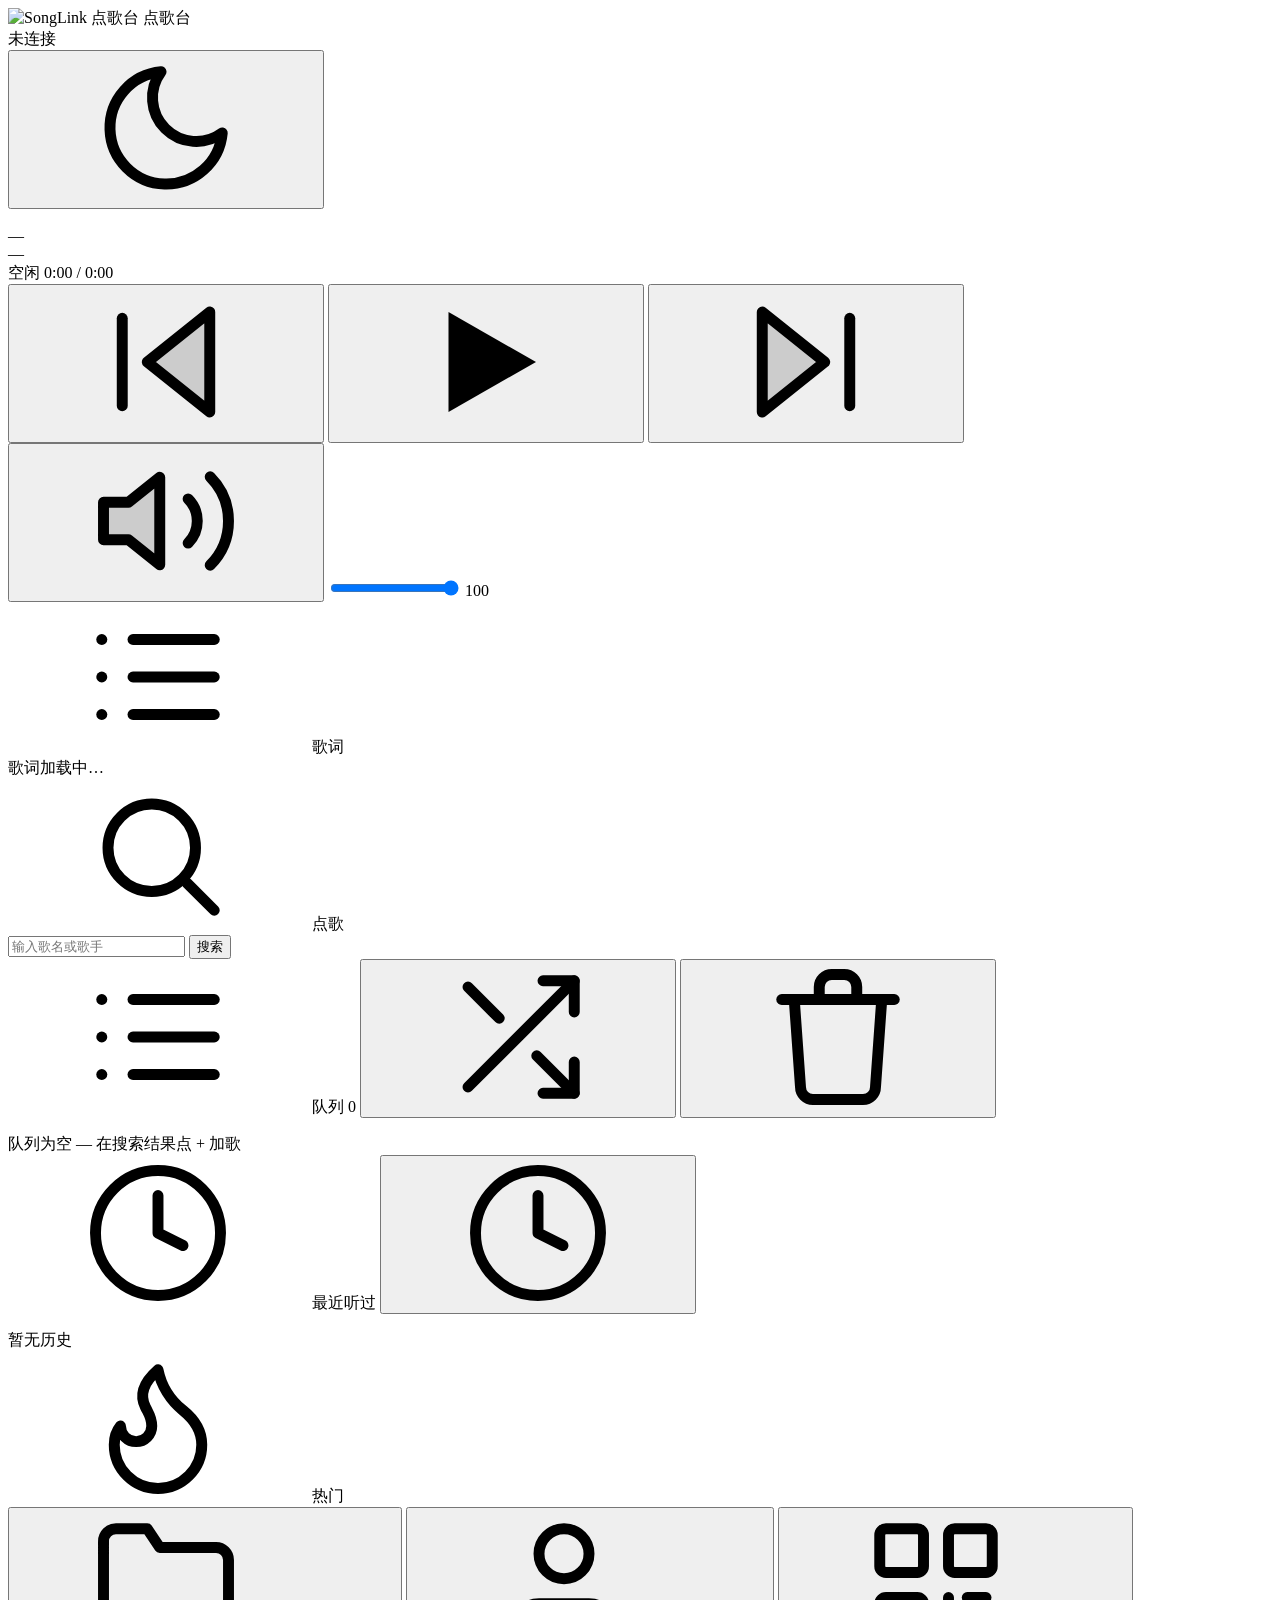
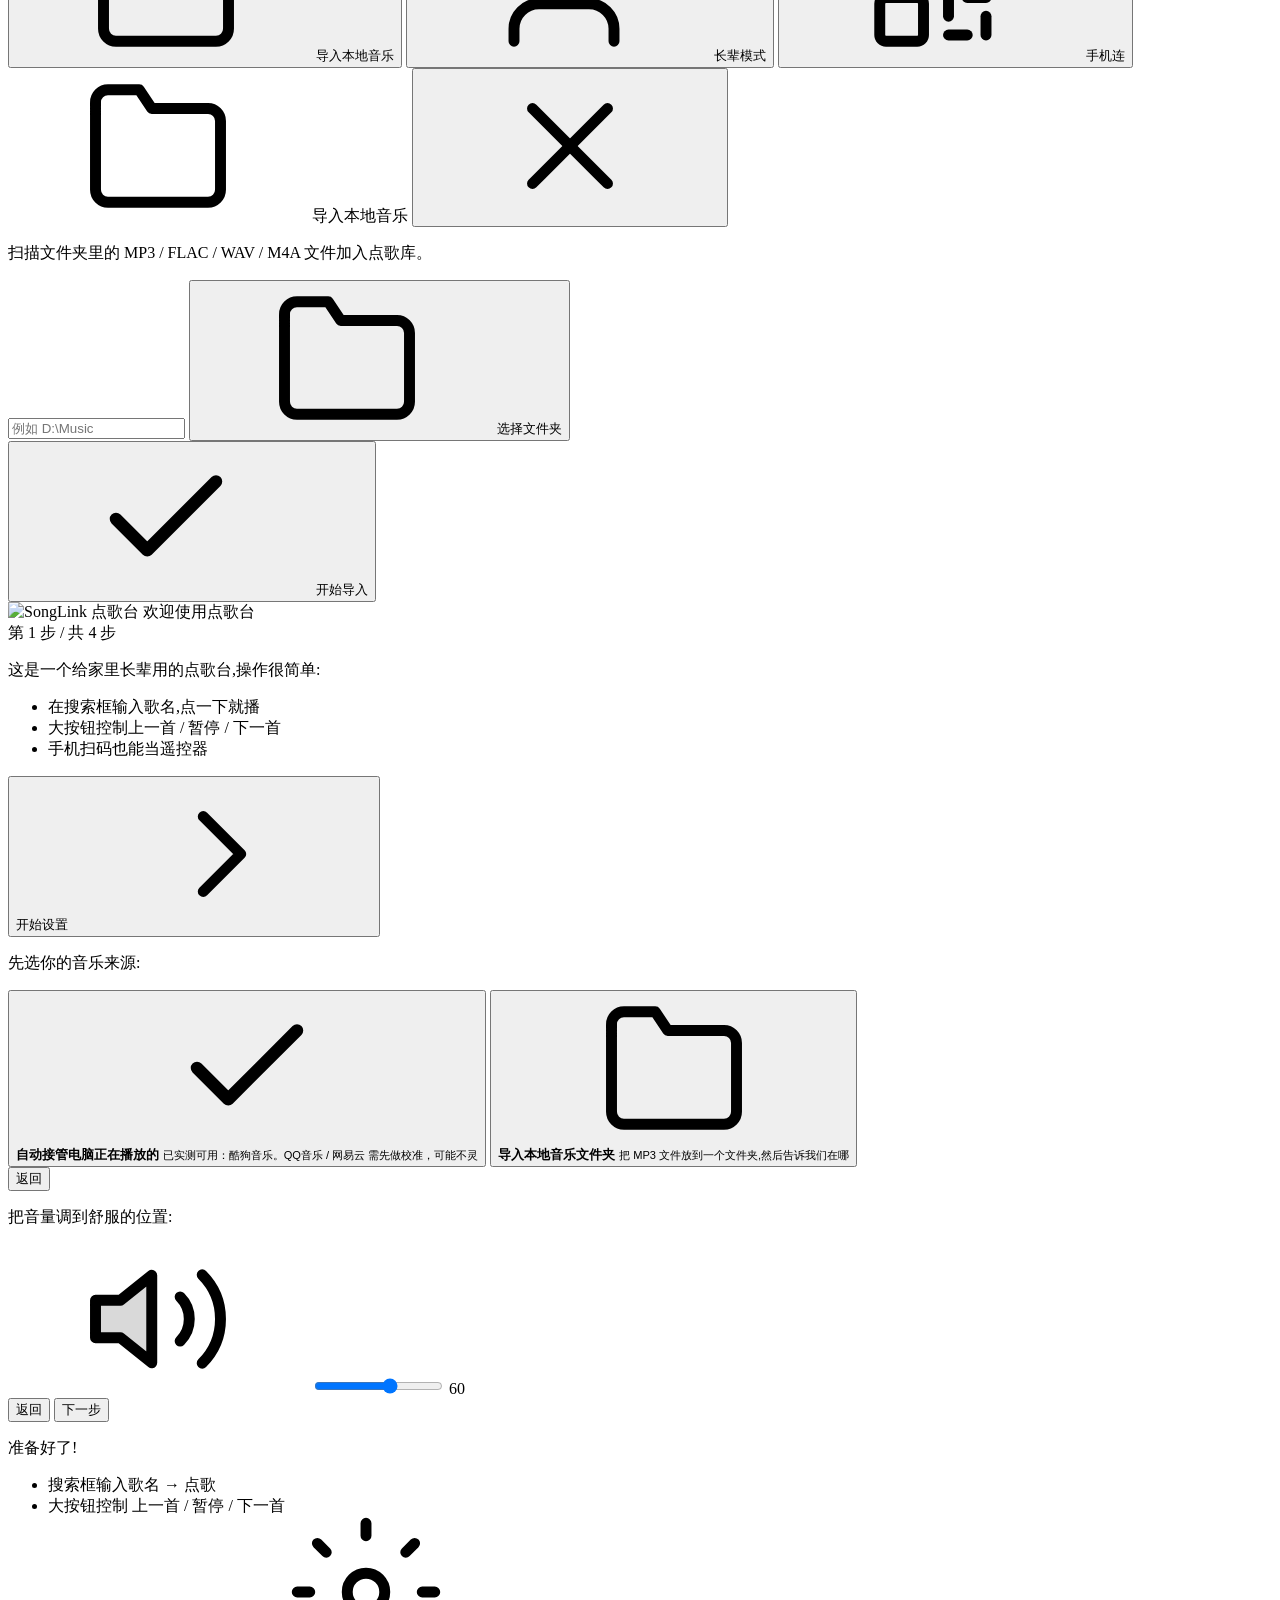
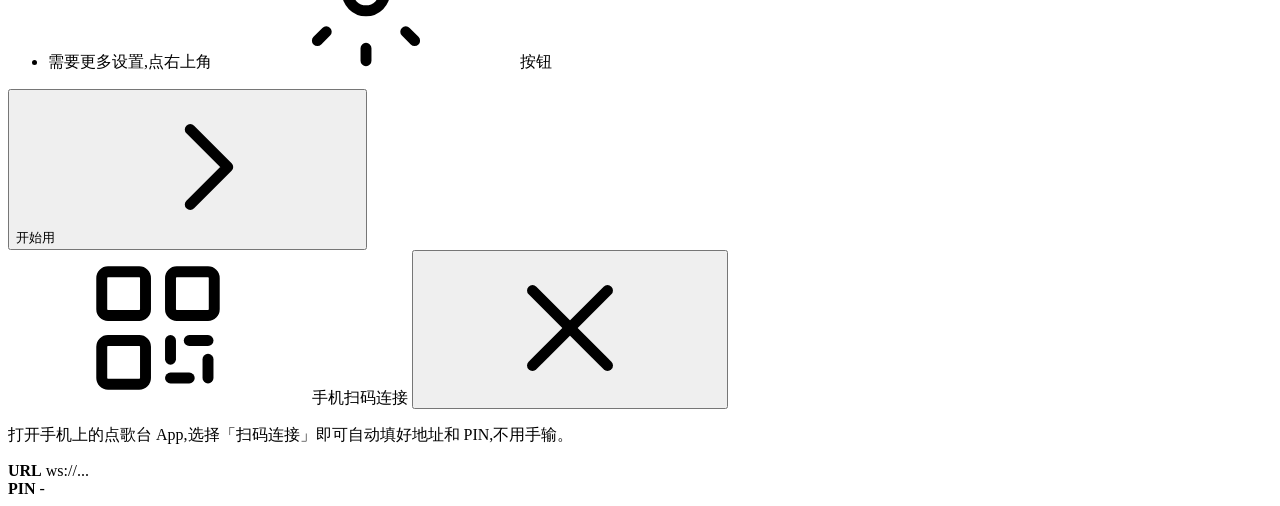
==== commit b90414b9: "feat(host): 在线点歌接管模式 — DeepLink 平台抽象/网易云CDP/播放校验/坐标点歌 新增 DeepLink 子系统： - IMusicPlatform 平台抽象 + 网易云/Q" ====
--- a/src/SongLink.Host.Core/wwwroot/index.html
+++ b/src/SongLink.Host.Core/wwwroot/index.html
@@ -4,6 +4,10 @@
 <meta charset="utf-8">
 <meta name="viewport" content="width=device-width,initial-scale=1">
 <title>点歌台</title>
+<!-- 品牌图标（由 scripts/generate-brand-icons.py 从 assets/brand 原稿生成） -->
+<link rel="icon" href="/static/favicon.ico" sizes="any">
+<link rel="icon" type="image/png" sizes="32x32" href="/static/brand/logo-32.png">
+<link rel="apple-touch-icon" sizes="180x180" href="/static/brand/logo-180.png">
 <link rel="stylesheet" href="/static/style.css">
 </head>
 <body>
@@ -25,6 +29,8 @@
     <symbol id="i-vmute" viewBox="0 0 24 24" fill="none" stroke="currentColor" stroke-width="1.75" stroke-linecap="round" stroke-linejoin="round"><polygon points="11 5 6 9 2 9 2 15 6 15 11 19 11 5" fill="currentColor" fill-opacity="0.15"/><line x1="22" y1="9" x2="16" y2="15"/><line x1="16" y1="9" x2="22" y2="15"/></symbol>
     <symbol id="i-up" viewBox="0 0 24 24" fill="none" stroke="currentColor" stroke-width="2" stroke-linecap="round" stroke-linejoin="round"><polyline points="18 15 12 9 6 15"/></symbol>
     <symbol id="i-down" viewBox="0 0 24 24" fill="none" stroke="currentColor" stroke-width="2" stroke-linecap="round" stroke-linejoin="round"><polyline points="6 9 12 15 18 9"/></symbol>
+    <symbol id="i-chevron-right" viewBox="0 0 24 24" fill="none" stroke="currentColor" stroke-width="1.75" stroke-linecap="round" stroke-linejoin="round"><polyline points="9 18 15 12 9 6"/></symbol>
+    <symbol id="i-chevron-left" viewBox="0 0 24 24" fill="none" stroke="currentColor" stroke-width="1.75" stroke-linecap="round" stroke-linejoin="round"><polyline points="15 18 9 12 15 6"/></symbol>
     <symbol id="i-folder" viewBox="0 0 24 24" fill="none" stroke="currentColor" stroke-width="1.75" stroke-linecap="round" stroke-linejoin="round"><path d="M22 19a2 2 0 0 1-2 2H4a2 2 0 0 1-2-2V5a2 2 0 0 1 2-2h5l2 3h9a2 2 0 0 1 2 2z"/></symbol>
     <symbol id="i-trash" viewBox="0 0 24 24" fill="none" stroke="currentColor" stroke-width="1.75" stroke-linecap="round" stroke-linejoin="round"><polyline points="3 6 5 6 21 6"/><path d="M19 6l-1 14a2 2 0 0 1-2 2H8a2 2 0 0 1-2-2L5 6"/><path d="M9 6V4a2 2 0 0 1 2-2h2a2 2 0 0 1 2 2v2"/></symbol>
     <symbol id="i-settings" viewBox="0 0 24 24" fill="none" stroke="currentColor" stroke-width="1.75" stroke-linecap="round" stroke-linejoin="round"><circle cx="12" cy="12" r="3"/><path d="M12 1v2M12 21v2M4.22 4.22l1.42 1.42M18.36 18.36l1.42 1.42M1 12h2M21 12h2M4.22 19.78l1.42-1.42M18.36 5.64l1.42-1.42"/></symbol>
@@ -49,7 +55,7 @@
 <!-- 顶部条 -->
 <header class="topbar">
   <div class="brand">
-    <svg class="ico ico-md"><use href="#i-headset"/></svg>
+    <img class="brand-logo" src="/static/brand/logo-64.png" alt="SongLink 点歌台" width="26" height="26">
     <span class="brand-name">点歌台</span>
   </div>
   <div id="conn" class="conn-pill off">
@@ -75,7 +81,7 @@
     <!-- 现在播放卡片 -->
     <section class="card now-card">
       <div class="now-art" id="art-wrap">
-        <svg class="ico ico-xl ico-mute"><use href="#i-headset"/></svg>
+        <img class="art-placeholder" src="/static/brand/illustration-512.png" alt="">
       </div>
       <div class="now-meta">
         <div class="now-title" id="title">—</div>
@@ -85,7 +91,7 @@
           <span class="state-pill" id="status-pill">空闲</span>
           <span class="time" id="time">0:00 / 0:00</span>
         </div>
-        <!-- 进度条(可点) -->
+        <!-- 进度条(仅展示,Host 暂无 seek 指令) -->
         <div class="progress-row">
           <div class="progress-track" id="progress-track">
             <div class="progress-fill" id="progress-fill"></div>
@@ -131,6 +137,8 @@
         <input id="kw" placeholder="输入歌名或歌手" autocomplete="off">
         <button id="btn-search" class="btn primary">搜索</button>
       </div>
+      <!-- 在线平台能力标签：Host 推来，告诉用户搜到的歌到底能不能点得动 -->
+      <div id="platforms" class="platforms" hidden></div>
       <div id="results" class="results-body"></div>
     </section>
 
@@ -200,7 +208,7 @@
 <div id="wizard" class="modal hidden" role="dialog" aria-label="首次启动">
   <div class="wizard-card">
     <div class="modal-title">
-      <svg class="ico ico-md"><use href="#i-headset"/></svg>
+      <img class="modal-logo" src="/static/brand/logo-64.png" alt="SongLink 点歌台">
       <span>欢迎使用点歌台</span>
     </div>
     <div class="wizard-progress" id="wiz-progress">第 1 步 / 共 4 步</div>
@@ -222,7 +230,7 @@
           <svg class="ico ico-lg"><use href="#i-check"/></svg>
           <div>
             <strong>自动接管电脑正在播放的</strong>
-            <small>QQ 音乐 / 网易云 / 酷狗 / 汽水音乐 都能识别</small>
+            <small>已实测可用：酷狗音乐。QQ音乐 / 网易云 需先做校准，可能不灵</small>
           </div>
         </button>
         <button class="opt-card" data-source="local">
@@ -271,7 +279,7 @@
       <span>手机扫码连接</span>
       <button class="iconbtn sm modal-close" id="btn-qr-close"><svg class="ico ico-sm"><use href="#i-close"/></svg></button>
     </div>
-    <p class="muted">用手机浏览器扫码即可连上这台点歌台,不用记 PIN。</p>
+    <p class="muted">打开手机上的点歌台 App,选择「扫码连接」即可自动填好地址和 PIN,不用手输。</p>
     <div class="qr-stage">
       <div id="qr-img" class="qr-img"></div>
       <div class="qr-info">
